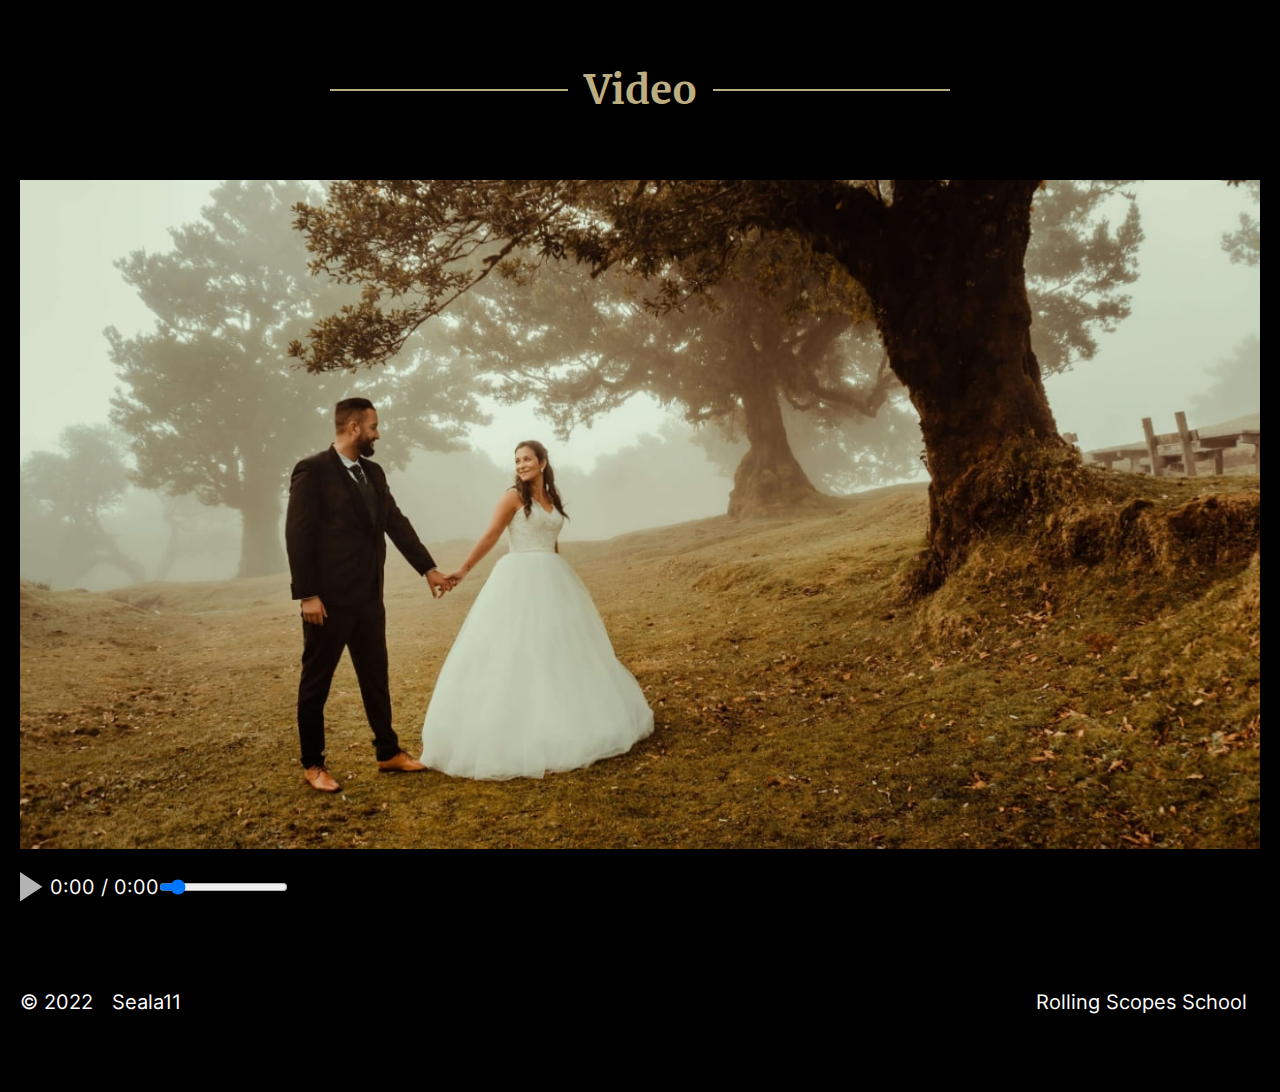
==== custom-video/index.html @ 68b13a86 "feat: add duration function" ====
<!DOCTYPE html>
<html lang="en">
  <head>
    <meta charset="UTF-8" />
    <meta http-equiv="X-UA-Compatible" content="IE=edge" />
    <meta name="viewport" content="width=device-width, initial-scale=1.0" />
    <link rel="shortcut icon" href="./assets/svg/favicon.ico" type="image/x-icon">
    <link rel="stylesheet" href="style.css" />
    <script src="./index.js" type="module" defer></script>
    <title>custom-video</title>
  </head>
  <body>
    <header class="header container">
      <div class="header--lines"><h1 class="header__title">Video</h1></div>
    </header>

    <main class="main container">
      <section class="player">
        <video
          src="./assets/video/video.mp4"
          poster="./assets/images/video-bg.jpg"
          class="player__video"
        >
          Your browser does not support the video tag.
        </video>
        <div class="player__controls controls">
            <!-- <div class="progress">
                <div class="progress__filled"></div>
            </div> -->
            <button class="button controls__play play-btn" title="play"></button>
            <div class="time">
                <span class="time__current">0:00</span> / <span class="time__duration">0:00</span>
            </div>
            <input type="range" class="controls__volume" min="0" max="1" step="0.01" value="0.1">
        </div>
      </section>
    </main>

    <footer class="footer container">
      <div class="footer__rights rights">
        <p class="text">
          <span class="rights-item">©</span>
          <span class="rights-item">2022</span>
          <a href="https://github.com/Seala11" class="footer__link">Seala11</a>
        </p>
      </div>
      <a href="https://rs.school/js-stage0/" class="footer__link"
        >Rolling Scopes School</a
      >
    </footer>
  </body>
</html>
---- custom-video/style.css ----
@font-face {
  font-family: 'Inter';
  src: url('./assets/fonts/Inter-VariableFont_slnt\,wght.ttf');
}

/* merriweather-700 - latin */
@font-face {
  font-family: 'Merriweather';
  font-style: normal;
  font-weight: 700;
  src: local(''),
    url('./assets/fonts/merriweather-v28-latin-700.woff2') format('woff2'),
    /* Chrome 26+, Opera 23+, Firefox 39+ */
      url('./assets/fonts/merriweather-v28-latin-700.woff') format('woff'); /* Chrome 6+, Firefox 3.6+, IE 9+, Safari 5.1+ */
}

/* || General styles */

html {
  box-sizing: border-box;
  scroll-behavior: smooth;
  overflow-x: hidden;
}

*,
*::before,
*::after {
  box-sizing: inherit;
  margin: 0;
  padding: 0;
}

:root {
  --bg-dark: #000000;
  --gold: #bdae82;
  --white: #ffffff;

  --gold-filter: invert(26%) sepia(15%) saturate(638%) hue-rotate(7deg)
    brightness(92%) contrast(87%);
}

body {
  background-color: var(--bg-dark);
  font-family: 'Inter', sans-serif;
  font-size: 1.25rem;
  font-weight: 400;
  color: var(--white);
  line-height: 2.5rem;
  display: flex;
  flex-direction: column;
  justify-content: space-between;
}

.container {
  display: flex;
  justify-content: center;
  max-width: 90rem;
  width: 100%;
  margin: 0 auto;
  padding: 0 1.25rem;
}

.button {
  border: 0;
  background-color: transparent;
}

/* || Header */

.header {
  min-height: 20vh;
  height: 100%;
}

.header__title {
  font-family: 'Merriweather', sans-serif;
  font-size: 2.5rem;
  font-weight: 700;
  line-height: 5rem;
  color: var(--gold);
  flex: 0 1 auto;
  padding: 0 1rem 0 1rem;
}

.header--lines {
  display: flex;
  flex-wrap: nowrap;
  justify-content: flex-start;
  align-items: center;
  width: 50%;
}

.header--lines::after,
.header--lines::before {
  content: '';
  width: 19em;
  flex: 1 1 auto;
  border-bottom: solid 2px var(--gold);
}

.text {
  font-family: inherit;
}

/* || Video-player */

.player {
  max-width: 87.5rem;
  width: 100%;
  position: relative;
  overflow: hidden;
}

.player__video {
  width: 100%;
}

.player__controls {
  display: flex;
  justify-content: flex-start;
  align-items: center;
  height: 50px;
}

.controls__play {
  background-repeat: no-repeat;
  background-size: contain;
  width: 30px;
  height: 30px;
  transition: 0.3s;
}

.controls__play:hover,
.controls__play:active {
  filter: var(--gold-filter);
}

.play-btn {
  background-image: url(./assets/svg/play.svg);
}

.pause-btn {
  background-image: url(./assets/svg/pause.svg);
}

/* || Footer */
.footer {
  justify-content: space-between;
  align-items: center;
  min-height: 20vh;
  height: 100%;
}

.footer__link {
  text-decoration: none;
  font-family: 'Inter', sans-serif;
  color: var(--white);
  transition: 0.3s;
  padding: 0 0.8rem;
}

.footer__link:hover {
  color: var(--gold);
}
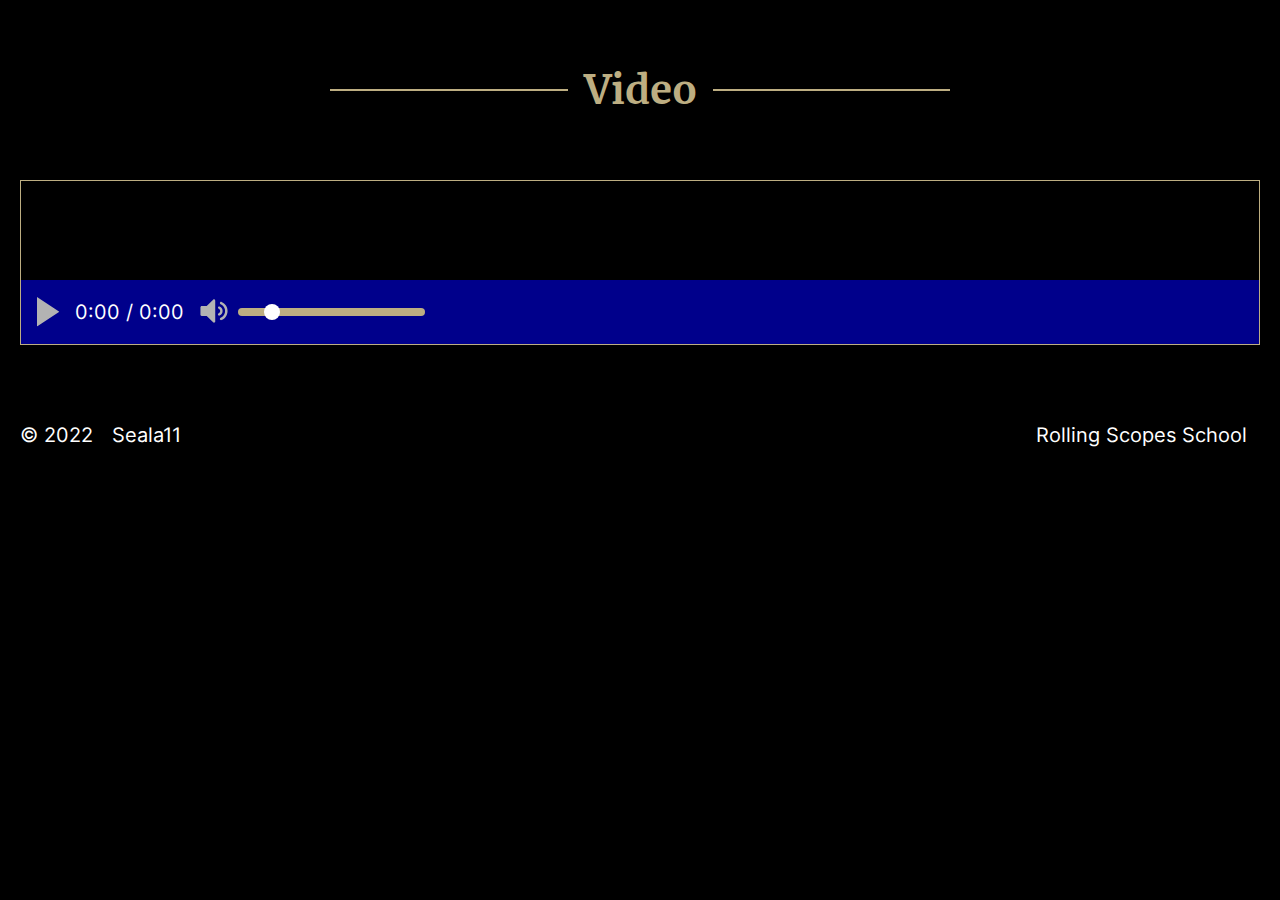
==== commit 73bb0b21: "feat: update volume controls" ====
--- a/custom-video/index.html
+++ b/custom-video/index.html
@@ -4,7 +4,11 @@
     <meta charset="UTF-8" />
     <meta http-equiv="X-UA-Compatible" content="IE=edge" />
     <meta name="viewport" content="width=device-width, initial-scale=1.0" />
-    <link rel="shortcut icon" href="./assets/svg/favicon.ico" type="image/x-icon">
+    <link
+      rel="shortcut icon"
+      href="./assets/svg/favicon.ico"
+      type="image/x-icon"
+    />
     <link rel="stylesheet" href="style.css" />
     <script src="./index.js" type="module" defer></script>
     <title>custom-video</title>
@@ -16,22 +20,27 @@
 
     <main class="main container">
       <section class="player">
-        <video
-          src="./assets/video/video.mp4"
-          poster="./assets/images/video-bg.jpg"
-          class="player__video"
-        >
+        <!-- poster="./assets/images/video-bg.jpg" -->
+        <video src="./assets/video/video.mp4" class="player__video">
           Your browser does not support the video tag.
         </video>
         <div class="player__controls controls">
-            <!-- <div class="progress">
-                <div class="progress__filled"></div>
-            </div> -->
-            <button class="button controls__play play-btn" title="play"></button>
-            <div class="time">
-                <span class="time__current">0:00</span> / <span class="time__duration">0:00</span>
-            </div>
-            <input type="range" class="controls__volume" min="0" max="1" step="0.01" value="0.1">
+          <button class="button controls__play play-btn" title="play"></button>
+          <div class="controls__time">
+            <span class="time__current">0:00</span> /
+            <span class="time__duration">0:00</span>
+          </div>
+          <div class="controls__volume">
+            <span class="volume__icon volume-on-btn"></span
+            ><input
+              type="range"
+              class="volume"
+              min="0"
+              max="1"
+              step="0.01"
+              value="0.15"
+            />
+          </div>
         </div>
       </section>
     </main>
--- a/custom-video/style.css
+++ b/custom-video/style.css
@@ -107,27 +107,47 @@
 .player {
   max-width: 87.5rem;
   width: 100%;
+  height: auto;
   position: relative;
   overflow: hidden;
+  border: 1px solid var(--gold);
 }
 
 .player__video {
-  width: 100%;
-}
-
+  width: inherit;
+  height: 100%;
+}
+
+/* TODO: transform: translateY(100%) translateY(-5px); */
 .player__controls {
   display: flex;
+  position: absolute;
+  bottom: 0;
   justify-content: flex-start;
-  align-items: center;
-  height: 50px;
-}
-
+  flex-wrap: wrap;
+  align-items: center;
+  height: 4rem;
+  /* transform: translateY(100%) translateY(-5px); */
+  transition: 0.3s;
+  /* background-color: rgba(0, 0, 0, 0.6); */
+  background-color: darkblue;
+  width: 100%;
+  padding: 0 1rem;
+  margin: 0;
+}
+
+.player:hover .player__controls {
+  transform: translateY(0%);
+}
+
+/* || Controls Play button */
 .controls__play {
   background-repeat: no-repeat;
   background-size: contain;
   width: 30px;
   height: 30px;
   transition: 0.3s;
+  padding: .5em;
 }
 
 .controls__play:hover,
@@ -141,6 +161,72 @@
 
 .pause-btn {
   background-image: url(./assets/svg/pause.svg);
+}
+
+/* || Controls Time */
+.controls__time {
+  padding: .5rem;
+}
+
+/* || Controls Volume */
+.controls__volume {
+  width: 20%;
+  padding: .5rem;
+  display: flex;
+  gap: .5em;
+}
+
+.volume__icon {
+  background-repeat: no-repeat;
+  background-size: contain;
+  width: 30px;
+  height: 30px;
+  transition: 0.3s;
+  padding: .5em;
+  cursor: pointer;
+}
+
+.volume__icon:hover, .volume__icon:active {
+  filter: var(--gold-filter);
+}
+
+.volume-on-btn {
+  background-image: url(./assets/svg/volume.svg);
+}
+
+.volume-mute-btn {
+  background-image: url(./assets/svg/mute.svg);
+}
+
+.volume {
+  -webkit-appearance: none;
+  width: 100%;
+  margin: 0;
+  background-color: transparent;
+  display: flex;
+  align-items: center;
+}
+
+.volume:focus {
+  outline: none;
+}
+
+.volume::-webkit-slider-runnable-track {
+  width: 100%;
+  height: 0.5rem;
+  cursor: pointer;
+  background-color: var(--gold);
+  border-radius: 10px;
+}
+
+.volume::-webkit-slider-thumb {
+  -webkit-appearance: none;
+  height: 1rem;
+  width: 1rem;
+  background-color: var(--white);
+  cursor: pointer;
+  border-radius: 10px;
+  margin-top: -4px;
 }
 
 /* || Footer */
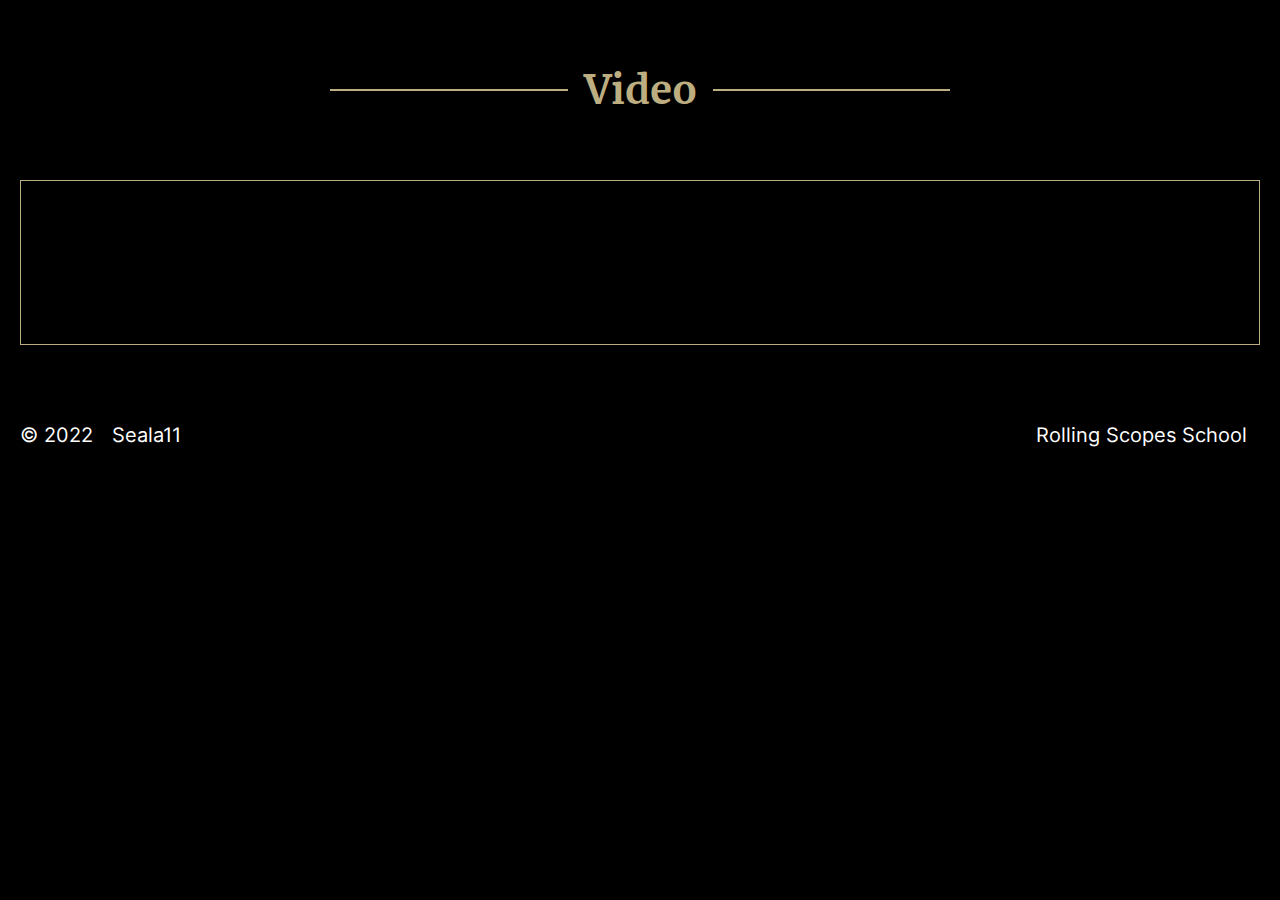
==== commit fecd246d: "feat: add progress bar" ====
--- a/custom-video/index.html
+++ b/custom-video/index.html
@@ -25,8 +25,12 @@
           Your browser does not support the video tag.
         </video>
         <div class="player__controls controls">
-          <button class="button controls__play play-btn" title="play"></button>
+          <div class="controls__progress">
+            <div class="progress__filled"></div>
+          </div>
+          <div class="controls__container">
           <div class="controls__time">
+            <button class="button controls__play play-btn" title="play"></button>
             <span class="time__current">0:00</span> /
             <span class="time__duration">0:00</span>
           </div>
@@ -41,6 +45,8 @@
               value="0.15"
             />
           </div>
+          </div>
+          
         </div>
       </section>
     </main>
--- a/custom-video/style.css
+++ b/custom-video/style.css
@@ -34,6 +34,7 @@
   --bg-dark: #000000;
   --gold: #bdae82;
   --white: #ffffff;
+  --bg-dark-transparent: rgba(0, 0, 0, 0.6);
 
   --gold-filter: invert(26%) sepia(15%) saturate(638%) hue-rotate(7deg)
     brightness(92%) contrast(87%);
@@ -118,6 +119,14 @@
   height: 100%;
 }
 
+/* || Controls section */
+.controls__container {
+  display: flex;
+  justify-content: space-between;
+  align-items: center;
+  width: 100%;
+}
+
 /* TODO: transform: translateY(100%) translateY(-5px); */
 .player__controls {
   display: flex;
@@ -126,13 +135,13 @@
   justify-content: flex-start;
   flex-wrap: wrap;
   align-items: center;
-  height: 4rem;
-  /* transform: translateY(100%) translateY(-5px); */
-  transition: 0.3s;
-  /* background-color: rgba(0, 0, 0, 0.6); */
-  background-color: darkblue;
-  width: 100%;
-  padding: 0 1rem;
+  height: 4.6rem;
+  transform: translateY(100%) translateY(-5px);
+  transition: 0.3s;
+  background-color: var(--bg-dark-transparent);
+  /* background-color: darkblue; */
+  width: 100%;
+  padding: 0;
   margin: 0;
 }
 
@@ -148,6 +157,7 @@
   height: 30px;
   transition: 0.3s;
   padding: .5em;
+  background-position: center;
 }
 
 .controls__play:hover,
@@ -161,6 +171,28 @@
 
 .pause-btn {
   background-image: url(./assets/svg/pause.svg);
+}
+
+/* || Controls Progress */
+.controls__progress {
+  position: relative;
+  display: flex;
+  width: 100%;
+  height: 0.8rem;
+  transition: 0.3s;
+  background-color: var(--bg-dark-transparent);
+  cursor: pointer;
+  padding:0;
+  margin: 0;
+}
+
+.progress__filled {
+  width: 0;
+  background-color: orange;
+}
+
+.player:hover .controls__progress {
+  height: 20px;
 }
 
 /* || Controls Time */
@@ -184,6 +216,7 @@
   transition: 0.3s;
   padding: .5em;
   cursor: pointer;
+  background-position: center;
 }
 
 .volume__icon:hover, .volume__icon:active {
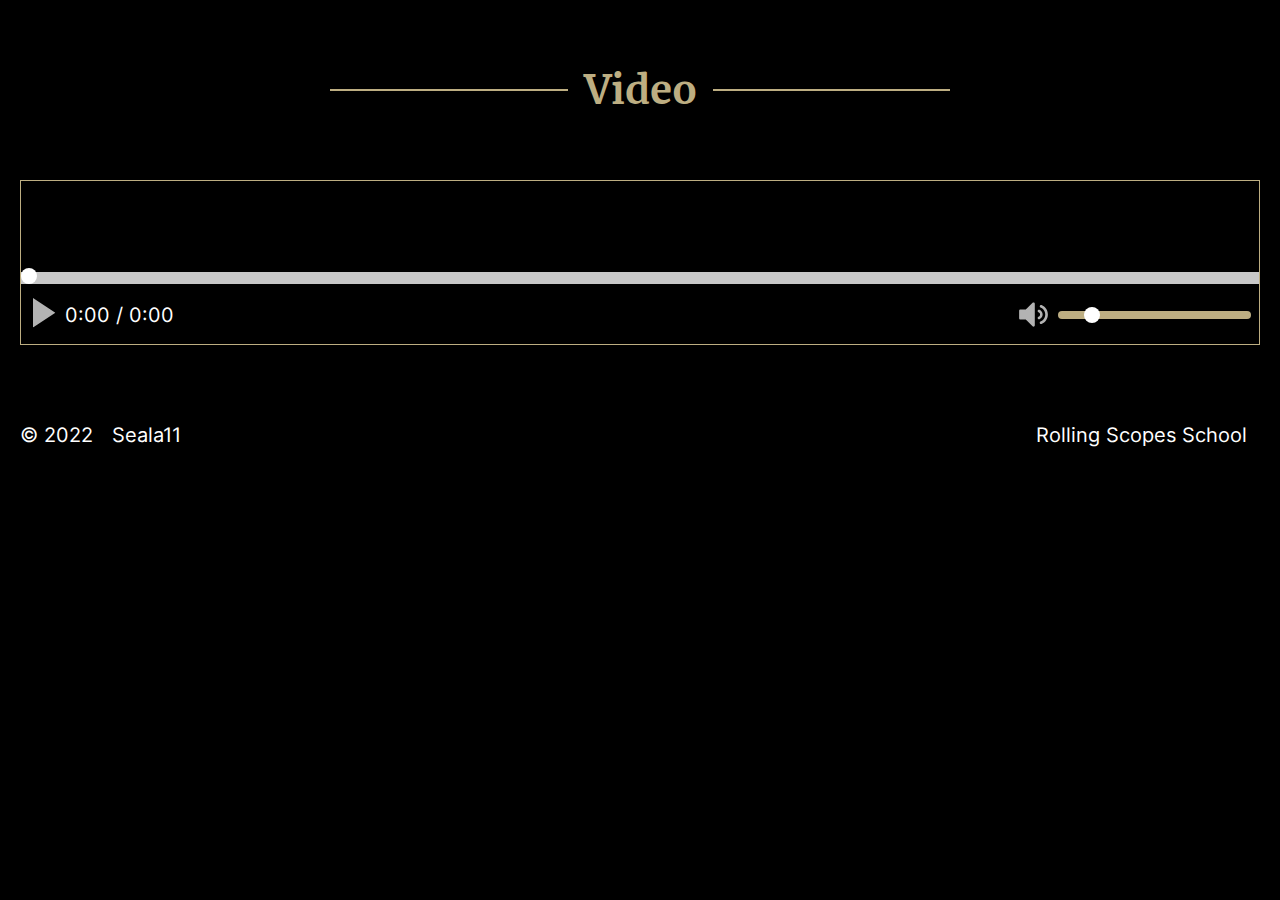
==== commit 8d32d731: "fix: progress bar range" ====
--- a/custom-video/index.html
+++ b/custom-video/index.html
@@ -26,7 +26,7 @@
         </video>
         <div class="player__controls controls">
           <div class="controls__progress">
-            <div class="progress__filled"></div>
+            <input type="range" class="progress" min="0" max="100" step="1" value="0">
           </div>
           <div class="controls__container">
           <div class="controls__time">
--- a/custom-video/style.css
+++ b/custom-video/style.css
@@ -38,6 +38,7 @@
 
   --gold-filter: invert(26%) sepia(15%) saturate(638%) hue-rotate(7deg)
     brightness(92%) contrast(87%);
+  --range-fill: linear-gradient( to right, #bdae82 0%, #bdae82 0%, #c8c8c8 0%, #c8c8c8 100% );
 }
 
 body {
@@ -136,7 +137,7 @@
   flex-wrap: wrap;
   align-items: center;
   height: 4.6rem;
-  transform: translateY(100%) translateY(-5px);
+  /* transform: translateY(100%) translateY(-5px); */
   transition: 0.3s;
   background-color: var(--bg-dark-transparent);
   /* background-color: darkblue; */
@@ -181,14 +182,24 @@
   height: 0.8rem;
   transition: 0.3s;
   background-color: var(--bg-dark-transparent);
-  cursor: pointer;
   padding:0;
   margin: 0;
 }
 
-.progress__filled {
-  width: 0;
-  background-color: orange;
+.progress {
+  -webkit-appearance: none;
+  width: 100%;
+  background: linear-gradient( to right, #bdae82 0%, #bdae82 0%, #c8c8c8 0%, #c8c8c8 100% );
+}
+
+.progress::-webkit-slider-thumb {
+  -webkit-appearance: none;
+  height: 1rem;
+  width: 1rem;
+  background-color: var(--white);
+  cursor: e-resize;
+  border-radius: 10px;
+  margin-top: -4px;
 }
 
 .player:hover .controls__progress {
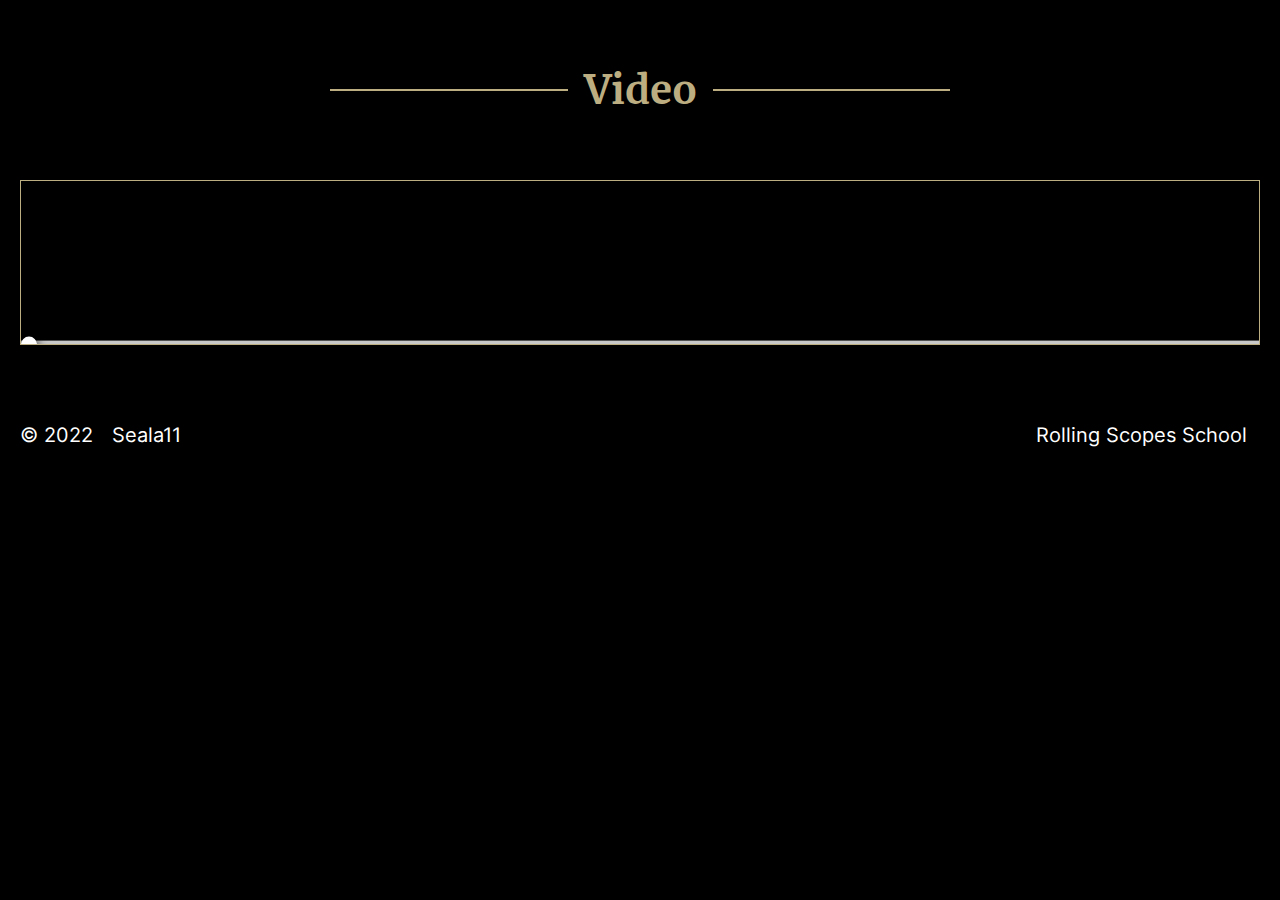
==== commit 14668e30: "fix: update video styles" ====
--- a/custom-video/index.html
+++ b/custom-video/index.html
@@ -26,27 +26,38 @@
         </video>
         <div class="player__controls controls">
           <div class="controls__progress">
-            <input type="range" class="progress" min="0" max="100" step="1" value="0">
+            <input
+              type="range"
+              class="progress"
+              min="0"
+              max="100"
+              step="1"
+              value="0"
+            />
           </div>
           <div class="controls__container">
-          <div class="controls__time">
-            <button class="button controls__play play-btn" title="play"></button>
-            <span class="time__current">0:00</span> /
-            <span class="time__duration">0:00</span>
+            <div class="controls__time">
+              <button
+                class="button controls__play play-btn"
+                title="play"
+              ></button>
+              <div class="time__container">
+                <span class="time__current">0:00</span> /
+                <span class="time__duration">0:00</span>
+              </div>
+            </div>
+            <div class="controls__volume">
+              <span class="volume__icon volume-on-btn"></span
+              ><input
+                type="range"
+                class="volume"
+                min="0"
+                max="1"
+                step="0.01"
+                value="0.15"
+              />
+            </div>
           </div>
-          <div class="controls__volume">
-            <span class="volume__icon volume-on-btn"></span
-            ><input
-              type="range"
-              class="volume"
-              min="0"
-              max="1"
-              step="0.01"
-              value="0.15"
-            />
-          </div>
-          </div>
-          
         </div>
       </section>
     </main>
--- a/custom-video/style.css
+++ b/custom-video/style.css
@@ -38,7 +38,13 @@
 
   --gold-filter: invert(26%) sepia(15%) saturate(638%) hue-rotate(7deg)
     brightness(92%) contrast(87%);
-  --range-fill: linear-gradient( to right, #bdae82 0%, #bdae82 0%, #c8c8c8 0%, #c8c8c8 100% );
+  --range-fill: linear-gradient(
+    to right,
+    #bdae82 0%,
+    #bdae82 0%,
+    #c8c8c8 0%,
+    #c8c8c8 100%
+  );
 }
 
 body {
@@ -126,6 +132,7 @@
   justify-content: space-between;
   align-items: center;
   width: 100%;
+  padding: 0 20px;
 }
 
 /* TODO: transform: translateY(100%) translateY(-5px); */
@@ -137,15 +144,16 @@
   flex-wrap: wrap;
   align-items: center;
   height: 4.6rem;
-  /* transform: translateY(100%) translateY(-5px); */
+  transform: translateY(100%) translateY(-5px);
   transition: 0.3s;
   background-color: var(--bg-dark-transparent);
-  /* background-color: darkblue; */
   width: 100%;
   padding: 0;
   margin: 0;
 }
 
+/* // TODO: make thumb on progress disappear when controls is not shown
+// and progress bar bigger */
 .player:hover .player__controls {
   transform: translateY(0%);
 }
@@ -157,8 +165,9 @@
   width: 30px;
   height: 30px;
   transition: 0.3s;
-  padding: .5em;
+  padding: 0.5em;
   background-position: center;
+  cursor: pointer;
 }
 
 .controls__play:hover,
@@ -179,44 +188,52 @@
   position: relative;
   display: flex;
   width: 100%;
-  height: 0.8rem;
+  height: 0.6rem;
   transition: 0.3s;
   background-color: var(--bg-dark-transparent);
-  padding:0;
+  padding: 0;
   margin: 0;
 }
 
 .progress {
   -webkit-appearance: none;
   width: 100%;
-  background: linear-gradient( to right, #bdae82 0%, #bdae82 0%, #c8c8c8 0%, #c8c8c8 100% );
-}
-
-.progress::-webkit-slider-thumb {
+  background: var(--range-fill);
+  box-shadow: 0px -2px 10px 2px rgba(0, 0, 0, 0.55);
+}
+
+.progress::-webkit-slider-thumb,
+.volume::-webkit-slider-thumb {
   -webkit-appearance: none;
   height: 1rem;
   width: 1rem;
   background-color: var(--white);
   cursor: e-resize;
   border-radius: 10px;
-  margin-top: -4px;
-}
-
-.player:hover .controls__progress {
+  margin-top: -2px;
+  box-shadow: 0px 0px 10px 2px rgba(0, 0, 0, 0.55);
+}
+
+/* .player:hover .controls__progress {
   height: 20px;
-}
+} */
 
 /* || Controls Time */
 .controls__time {
-  padding: .5rem;
+  display: flex;
+  justify-content: center;
+  align-items: center;
+  padding: 0.5rem;
+  gap: 1rem;
 }
 
 /* || Controls Volume */
 .controls__volume {
-  width: 20%;
-  padding: .5rem;
-  display: flex;
-  gap: .5em;
+  width: 30%;
+  padding: 0.5rem;
+  display: flex;
+  gap: 1rem;
+  align-items: center;
 }
 
 .volume__icon {
@@ -225,12 +242,13 @@
   width: 30px;
   height: 30px;
   transition: 0.3s;
-  padding: .5em;
+  padding: 0.5em;
   cursor: pointer;
   background-position: center;
 }
 
-.volume__icon:hover, .volume__icon:active {
+.volume__icon:hover,
+.volume__icon:active {
   filter: var(--gold-filter);
 }
 
@@ -246,31 +264,20 @@
   -webkit-appearance: none;
   width: 100%;
   margin: 0;
-  background-color: transparent;
-  display: flex;
-  align-items: center;
+  background: linear-gradient(
+    to right,
+    #bdae82 0%,
+    #bdae82 15%,
+    #c8c8c8 15%,
+    #c8c8c8 100%
+  );
+  display: flex;
+  align-items: center;
+  height: 0.6rem;
 }
 
 .volume:focus {
   outline: none;
-}
-
-.volume::-webkit-slider-runnable-track {
-  width: 100%;
-  height: 0.5rem;
-  cursor: pointer;
-  background-color: var(--gold);
-  border-radius: 10px;
-}
-
-.volume::-webkit-slider-thumb {
-  -webkit-appearance: none;
-  height: 1rem;
-  width: 1rem;
-  background-color: var(--white);
-  cursor: pointer;
-  border-radius: 10px;
-  margin-top: -4px;
 }
 
 /* || Footer */
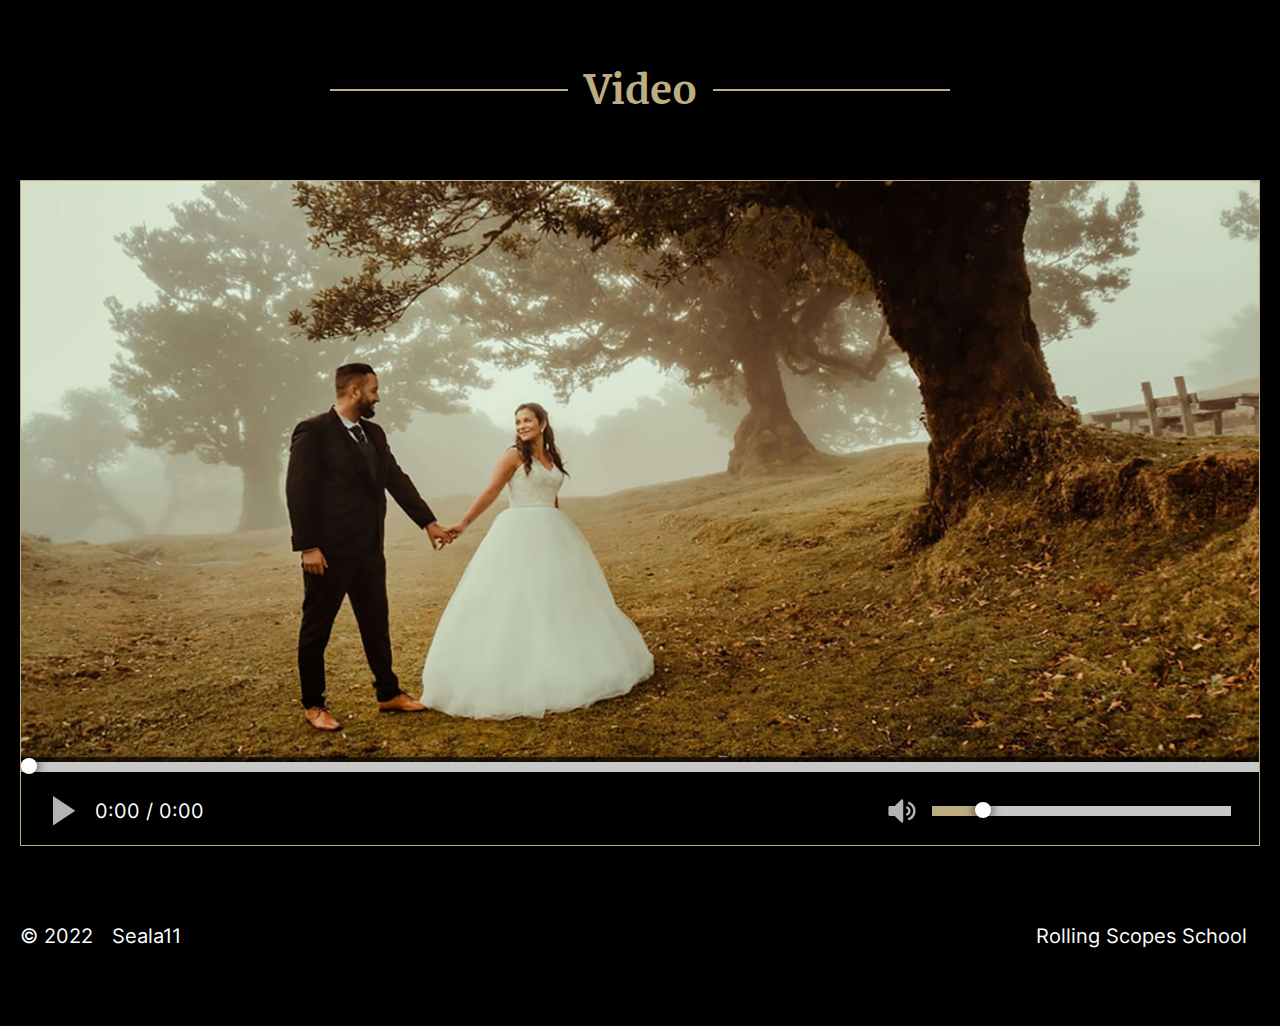
==== commit b5f2729a: "fix: duration bar input event" ====
--- a/custom-video/index.html
+++ b/custom-video/index.html
@@ -20,8 +20,8 @@
 
     <main class="main container">
       <section class="player">
-        <!-- poster="./assets/images/video-bg.jpg" -->
-        <video src="./assets/video/video.mp4" class="player__video">
+        
+        <video src="./assets/video/video.mp4" class="player__video" poster="./assets/images/video-bg3.jpg">
           Your browser does not support the video tag.
         </video>
         <div class="player__controls controls">
--- a/custom-video/style.css
+++ b/custom-video/style.css
@@ -115,15 +115,21 @@
 .player {
   max-width: 87.5rem;
   width: 100%;
-  height: auto;
+  height: fit-content;
   position: relative;
   overflow: hidden;
   border: 1px solid var(--gold);
+  display: flex;
+  flex-direction: column;
 }
 
 .player__video {
   width: inherit;
-  height: 100%;
+  height: 80%;
+}
+
+.player__video[poster] {
+  object-fit: cover;
 }
 
 /* || Controls section */
@@ -138,25 +144,31 @@
 /* TODO: transform: translateY(100%) translateY(-5px); */
 .player__controls {
   display: flex;
-  position: absolute;
-  bottom: 0;
+  /* position: absolute;
+  bottom: 0; */
   justify-content: flex-start;
   flex-wrap: wrap;
   align-items: center;
-  height: 4.6rem;
-  transform: translateY(100%) translateY(-5px);
-  transition: 0.3s;
+  height: 20%;
+    /* transform: translateY(100%) translateY(-5px); */
+    /* transition: .75s ease-in-out 1s; */
   background-color: var(--bg-dark-transparent);
   width: 100%;
   padding: 0;
   margin: 0;
+  margin-top: -6px;
+  min-height: 88px;
+  height: 100%;
 }
 
 /* // TODO: make thumb on progress disappear when controls is not shown
 // and progress bar bigger */
-.player:hover .player__controls {
-  transform: translateY(0%);
-}
+  /* transform: translateY(0%); */
+/* .player:hover .player__controls {
+
+  transition: .25s ease-in-out 0s; 
+  height: 4.6rem;
+} */
 
 /* || Controls Play button */
 .controls__play {
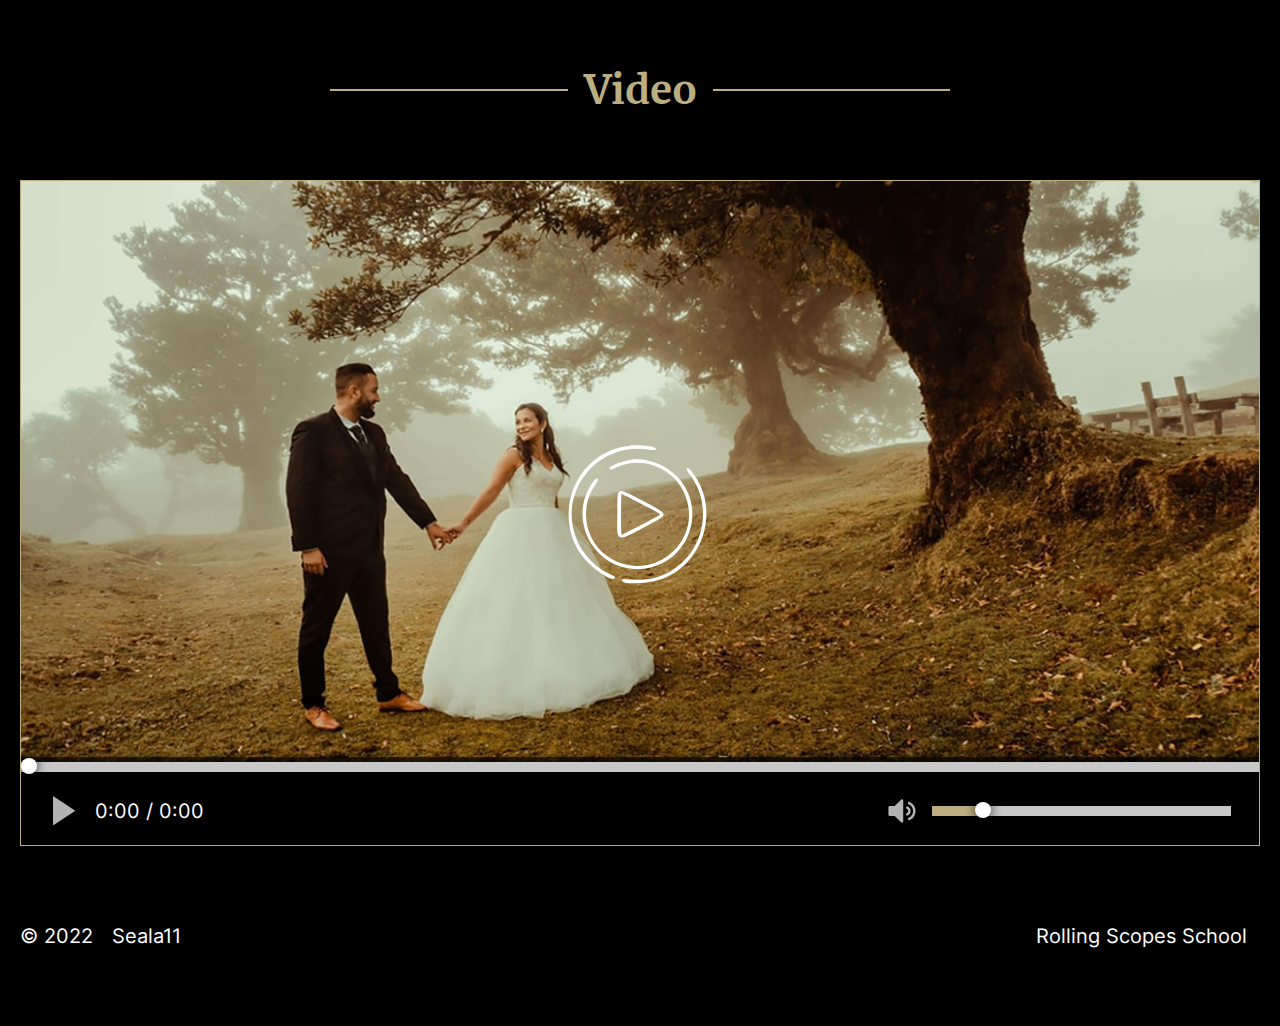
==== commit 61da8f79: "feat: add initial play btn" ====
--- a/custom-video/index.html
+++ b/custom-video/index.html
@@ -20,7 +20,7 @@
 
     <main class="main container">
       <section class="player">
-        
+        <div class="player__play-btn visible"></div>
         <video src="./assets/video/video.mp4" class="player__video" poster="./assets/images/video-bg3.jpg">
           Your browser does not support the video tag.
         </video>
--- a/custom-video/style.css
+++ b/custom-video/style.css
@@ -121,6 +121,8 @@
   border: 1px solid var(--gold);
   display: flex;
   flex-direction: column;
+  align-items: center;
+  justify-content: center;
 }
 
 .player__video {
@@ -141,34 +143,43 @@
   padding: 0 20px;
 }
 
-/* TODO: transform: translateY(100%) translateY(-5px); */
 .player__controls {
   display: flex;
-  /* position: absolute;
-  bottom: 0; */
   justify-content: flex-start;
   flex-wrap: wrap;
   align-items: center;
-  height: 20%;
-    /* transform: translateY(100%) translateY(-5px); */
-    /* transition: .75s ease-in-out 1s; */
+  width: 100%;
+  min-height: 88px;
+  height: 100%;
   background-color: var(--bg-dark-transparent);
-  width: 100%;
   padding: 0;
   margin: 0;
   margin-top: -6px;
-  min-height: 88px;
-  height: 100%;
-}
-
-/* // TODO: make thumb on progress disappear when controls is not shown
-// and progress bar bigger */
-  /* transform: translateY(0%); */
-/* .player:hover .player__controls {
-
-  transition: .25s ease-in-out 0s; 
-  height: 4.6rem;
-} */
+}
+
+.player__play-btn {
+  position: absolute;
+  background-image: url(./assets/svg/play-btn.svg);
+  background-size: contain;
+  background-repeat: no-repeat;
+  background-position: center center;
+  width: 10rem;
+  height: 10rem;
+  z-index: 9999;
+  cursor: pointer;
+}
+
+.visible {
+  visibility: visible;
+  opacity: 1;
+  transition: opacity .3s linear;
+}
+
+.hidden {
+  visibility: hidden;
+  opacity: 0;
+  transition: visibility 0s .3s, opacity .3s linear;
+}
 
 /* || Controls Play button */
 .controls__play {
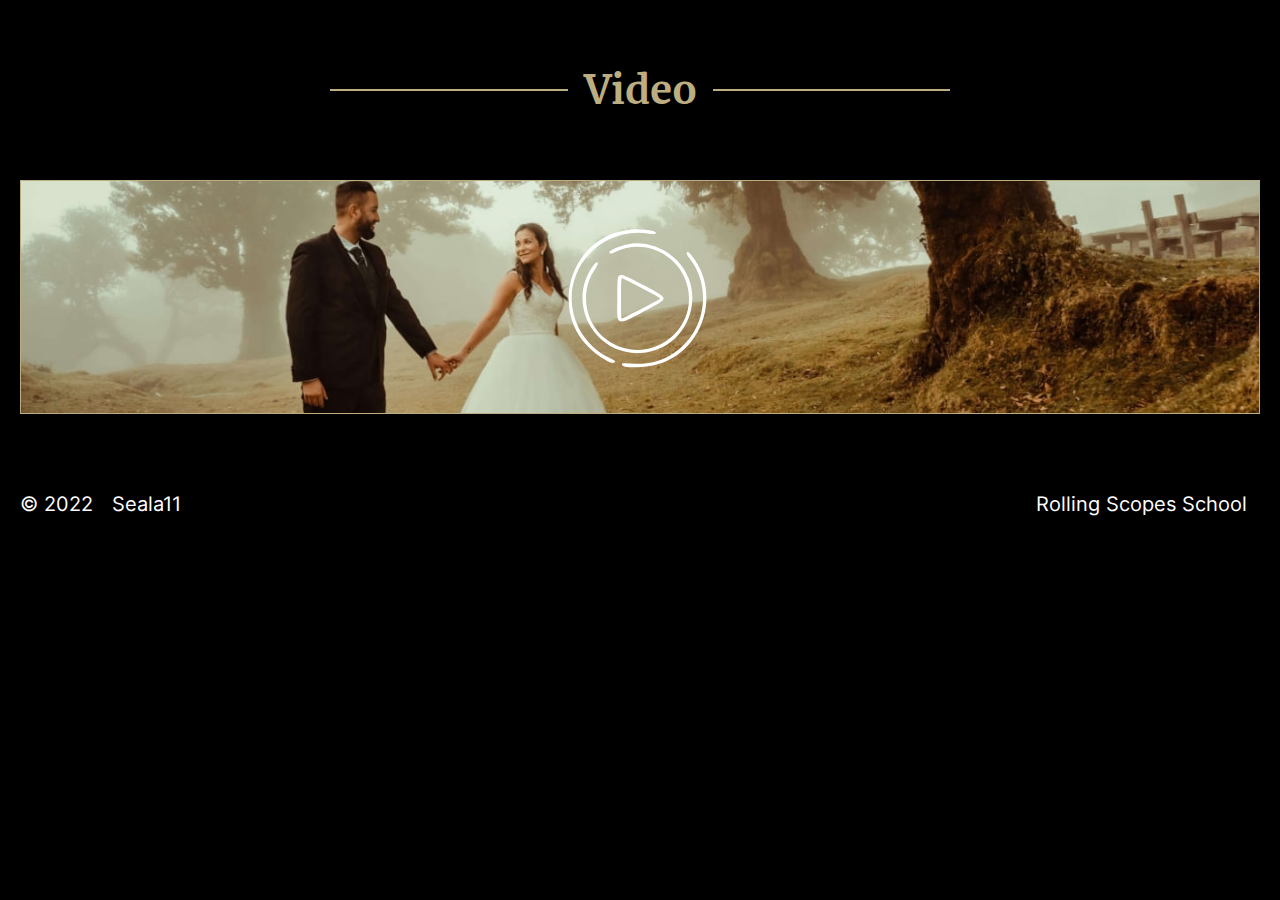
==== commit c89fa242: "feat: add initial poster" ====
--- a/custom-video/index.html
+++ b/custom-video/index.html
@@ -20,8 +20,9 @@
 
     <main class="main container">
       <section class="player">
+        <div class="player__poster visible"></div>
         <div class="player__play-btn visible"></div>
-        <video src="./assets/video/video.mp4" class="player__video" poster="./assets/images/video-bg3.jpg">
+        <video src="./assets/video/video.mp4" class="player__video">
           Your browser does not support the video tag.
         </video>
         <div class="player__controls controls">
--- a/custom-video/style.css
+++ b/custom-video/style.css
@@ -134,29 +134,7 @@
   object-fit: cover;
 }
 
-/* || Controls section */
-.controls__container {
-  display: flex;
-  justify-content: space-between;
-  align-items: center;
-  width: 100%;
-  padding: 0 20px;
-}
-
-.player__controls {
-  display: flex;
-  justify-content: flex-start;
-  flex-wrap: wrap;
-  align-items: center;
-  width: 100%;
-  min-height: 88px;
-  height: 100%;
-  background-color: var(--bg-dark-transparent);
-  padding: 0;
-  margin: 0;
-  margin-top: -6px;
-}
-
+/* || Initial big play button  */
 .player__play-btn {
   position: absolute;
   background-image: url(./assets/svg/play-btn.svg);
@@ -167,18 +145,59 @@
   height: 10rem;
   z-index: 9999;
   cursor: pointer;
+  transform: scale(1);
+}
+
+.player__play-btn:hover, .player__play-btn:active {
+  transition: transform ease-in-out .5s;
+  transform: scale(1.2, 1.2);
 }
 
 .visible {
   visibility: visible;
   opacity: 1;
-  transition: opacity .3s linear;
+  transition: opacity 0.3s ease, transform ease-in-out .5s;
 }
 
 .hidden {
   visibility: hidden;
   opacity: 0;
-  transition: visibility 0s .3s, opacity .3s linear;
+  transition: visibility 0s 0.3s, opacity 0.3s linear;
+}
+
+/* || Poster */
+.player__poster {
+  position: absolute;
+  top: 0;
+  bottom: 0;
+  left: 0;
+  right: 0;
+  background: url(./assets/images/video-bg.jpg) no-repeat center center;
+  background-size: cover;
+  z-index: 999;
+}
+
+/* || Controls section */
+.controls__container {
+  display: flex;
+  justify-content: space-between;
+  align-items: center;
+  width: 100%;
+  padding: 0 20px;
+}
+
+.player__controls {
+  display: flex;
+  justify-content: flex-start;
+  flex-wrap: wrap;
+  align-items: center;
+  width: 100%;
+  min-height: 88px;
+  height: 100%;
+  background-color: var(--bg-dark-transparent);
+  padding: 0;
+  margin: 0;
+  margin-top: -6px;
 }
 
 /* || Controls Play button */
@@ -231,15 +250,10 @@
   height: 1rem;
   width: 1rem;
   background-color: var(--white);
-  cursor: e-resize;
+  cursor: pointer;
   border-radius: 10px;
-  margin-top: -2px;
   box-shadow: 0px 0px 10px 2px rgba(0, 0, 0, 0.55);
 }
-
-/* .player:hover .controls__progress {
-  height: 20px;
-} */
 
 /* || Controls Time */
 .controls__time {
